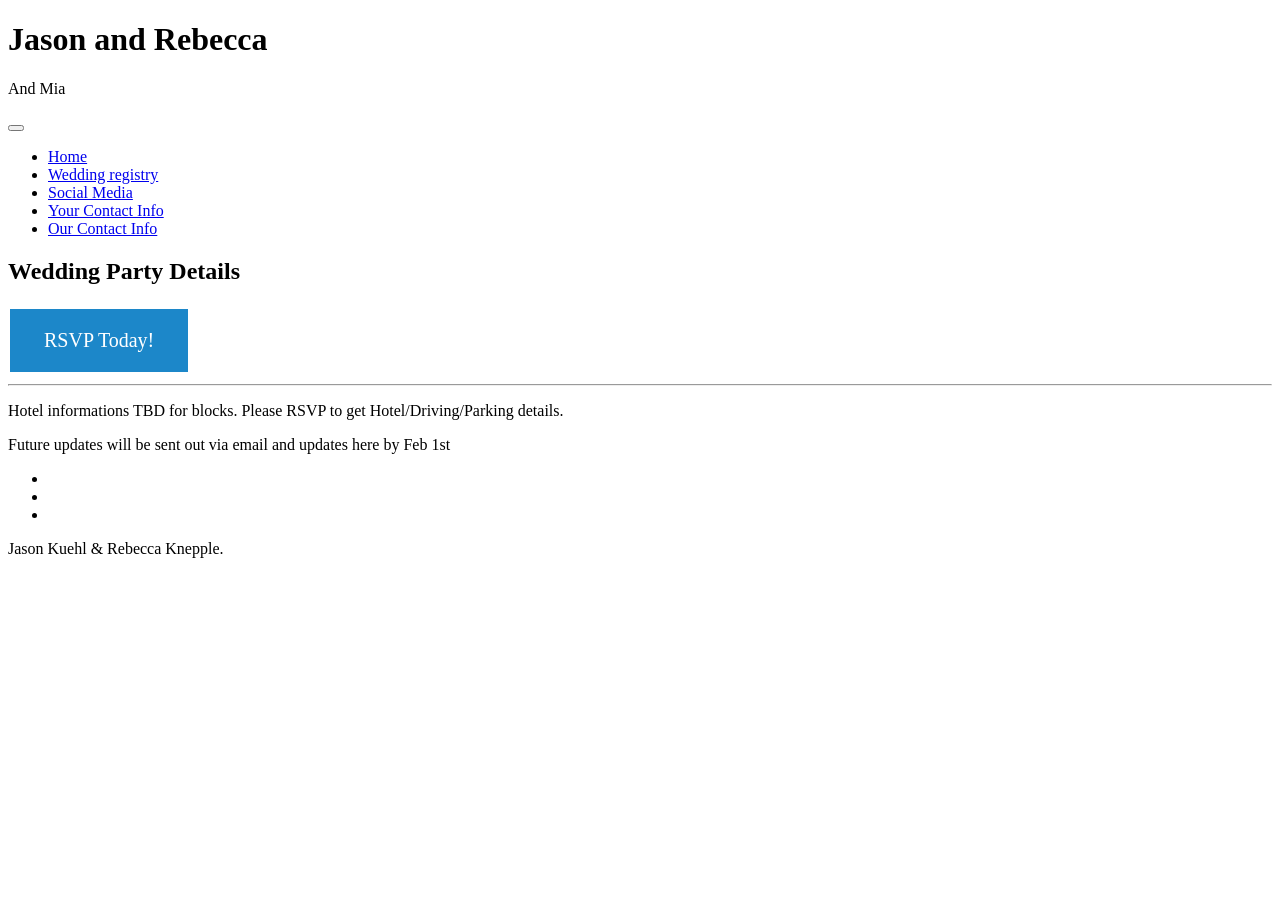
==== index.html @ 548aa4a1 "Add files via upload" ====
<!DOCTYPE html>
<html lang="en">

<head>
    <meta charset="UTF-8">
    <meta name="viewport" content="width=device-width, initial-scale=1.0">
    <meta http-equiv="X-UA-Compatible" content="ie=edge">
    <title>Diagoona HTML CSS Template</title>
    <link href="https://fonts.googleapis.com/css?family=Open+Sans:300,400" rel="stylesheet" /> <!-- https://fonts.google.com/ -->
    <link href="css/bootstrap.min.css" rel="stylesheet" /> <!-- https://getbootstrap.com/ -->
    <link href="fontawesome/css/all.min.css" rel="stylesheet" /> <!-- https://fontawesome.com/ -->
    <link href="css/templatemo-diagoona.css" rel="stylesheet" />

    <style>
        .button {
          background-color: #1c87c9;
          border: none;
          color: white;
          padding: 20px 34px;
          text-align: center;
          text-decoration: none;
          display: inline-block;
          font-size: 20px;
          margin: 4px 2px;
          cursor: pointer;
        }
      </style>

</head>

<body>
    <div class="tm-container">        
        <div>
            <div class="tm-row pt-4">
                <div class="tm-col-left">
                    <div class="tm-site-header media">
                        <i class="fas fa-umbrella-beach fa-3x mt-1 tm-logo"></i>
                        <div class="media-body">
                            <h1 class="tm-sitename text-uppercase">Jason and Rebecca</h1>
                            <p class="tm-slogon">And Mia</p>
                        </div>        
                    </div>
                </div>
                <div class="tm-col-right">
                    <nav class="navbar navbar-expand-lg" id="tm-main-nav">
                        <button class="navbar-toggler toggler-example mr-0 ml-auto" type="button" 
                            data-toggle="collapse" data-target="#navbar-nav" 
                            aria-controls="navbar-nav" aria-expanded="false" aria-label="Toggle navigation">
                            <span><i class="fas fa-bars"></i></span>
                        </button>
                        <div class="collapse navbar-collapse tm-nav" id="navbar-nav">
                            <ul class="navbar-nav text-uppercase">
                                <li class="nav-item active">
                                    <a class="nav-link tm-nav-link" href="index.html">Home</a>
                                </li>
                                <li class="nav-item">
                                    <a class="nav-link tm-nav-link" target="popup" href="https://www.myregistry.com/wedding-registry/rebecca-knepple-and-jason-kuehl-arlington-ma/2736909/giftlist?publicUrlName=knepple-kuehl">Wedding registry</a>
                                </li>
                                <li class="nav-item">
                                    <a class="nav-link tm-nav-link" href="social.html">Social Media</a>
                                </li>           
                                <li class="nav-item">
                                    <a class="nav-link tm-nav-link" href="your-contact.html">Your Contact Info</a>
                                </li>                  
                                <li class="nav-item">
                                    <a class="nav-link tm-nav-link" href="our-contact.html">Our Contact Info</a>
                                </li>
                            </ul>                            
                        </div>                        
                    </nav>
                </div>
            </div>
            
            <div class="tm-row">
                <div class="tm-col-left"></div>
                <main class="tm-col-right">
                    <section class="tm-content">
                        <h2 class="mb-5 tm-content-title">Wedding Party Details</h2>
                        <a href="https://www.w3docs.com/" target="popup" class="button">RSVP Today!</a> 
                        <hr class="mb-5">
                        <p class="mb-5">Hotel informations TBD for blocks. Please RSVP to get Hotel/Driving/Parking details.</p> 
                        <p class="mb-5">Future updates will be sent out via email and updates here by Feb 1st</p>
                    
                    </section>
                </main>
            </div>
        </div>        

        <div class="tm-row">
            <div class="tm-col-left text-center">            
                <ul class="tm-bg-controls-wrapper">
                    <li class="tm-bg-control active" data-id="0"></li>
                    <li class="tm-bg-control" data-id="1"></li>
                    <li class="tm-bg-control" data-id="2"></li>
                </ul>            
            </div>        
            <div class="tm-col-right tm-col-footer">
                <footer class="tm-site-footer text-right">
                    <p class="mb-0">Jason Kuehl & Rebecca Knepple. 
                </footer>
            </div>  
        </div>

        <!-- Diagonal background design -->
        <div class="tm-bg">
            <div class="tm-bg-left"></div>
            <div class="tm-bg-right"></div>
        </div>
    </div>

    <script src="js/jquery-3.4.1.min.js"></script>
    <script src="js/bootstrap.min.js"></script>
    <script src="js/jquery.backstretch.min.js"></script>
    <script src="js/templatemo-script.js"></script>
</body>
</html>
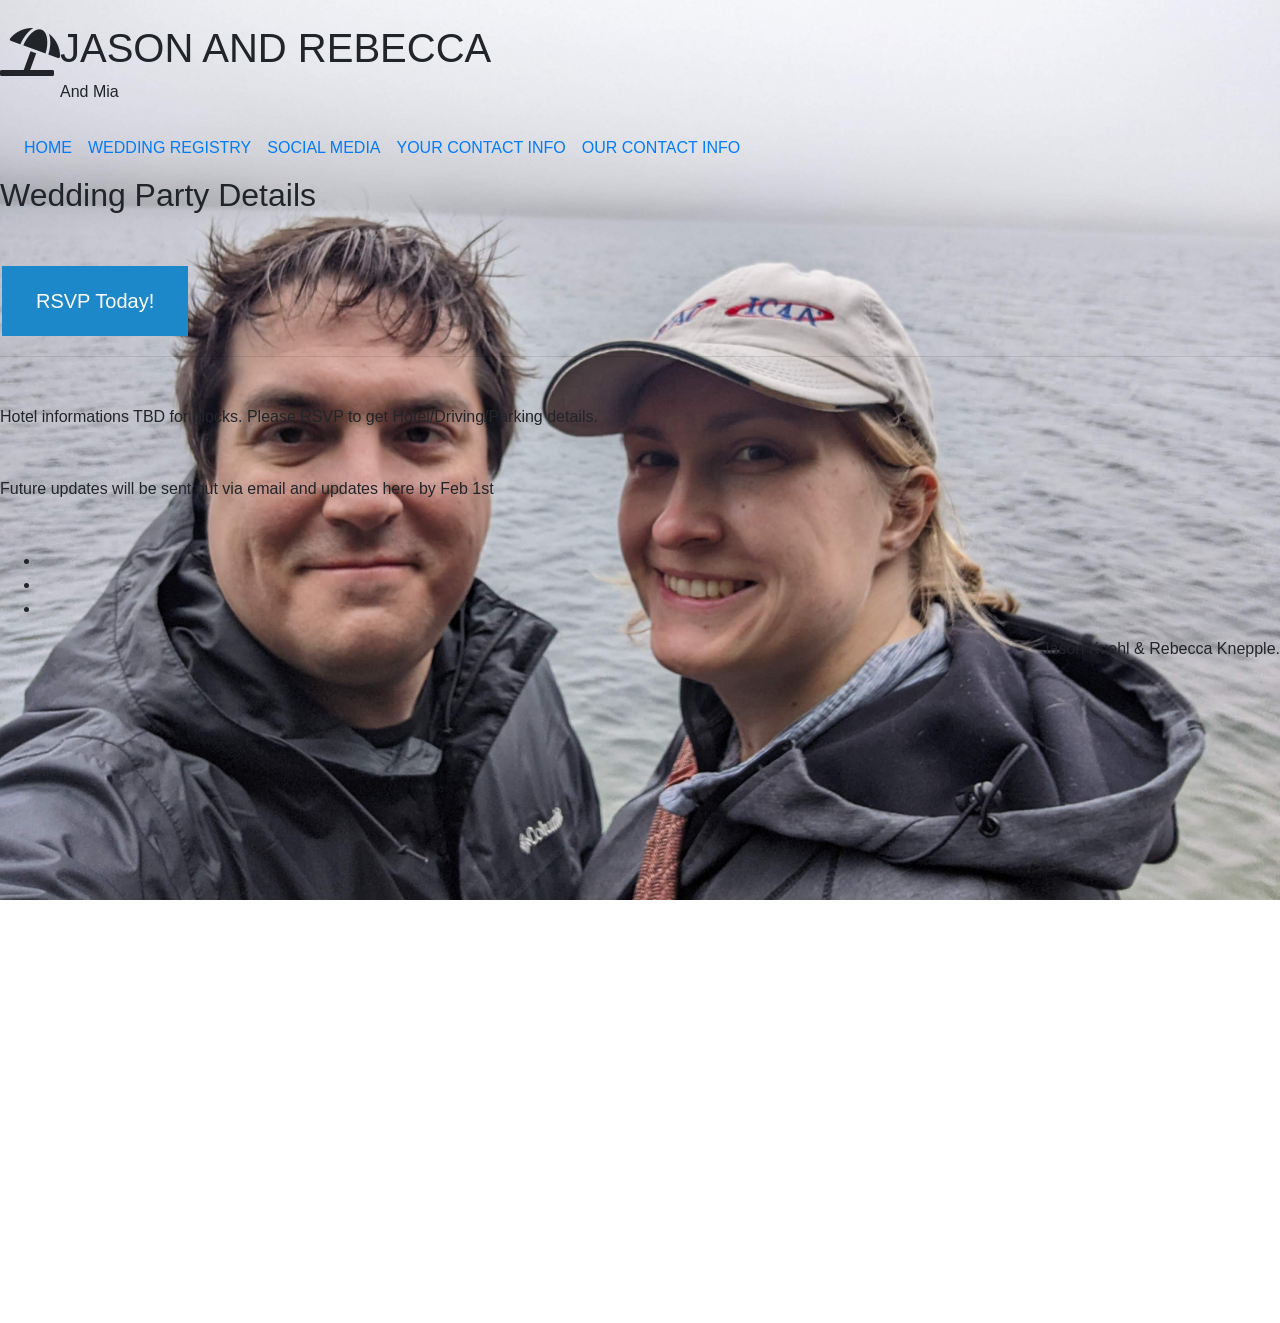
==== commit 2eb1a279: "url and page changes" ====
--- a/index.html
+++ b/index.html
@@ -5,7 +5,7 @@
     <meta charset="UTF-8">
     <meta name="viewport" content="width=device-width, initial-scale=1.0">
     <meta http-equiv="X-UA-Compatible" content="ie=edge">
-    <title>Diagoona HTML CSS Template</title>
+    <title>Jason And Rebecca</title>
     <link href="https://fonts.googleapis.com/css?family=Open+Sans:300,400" rel="stylesheet" /> <!-- https://fonts.google.com/ -->
     <link href="css/bootstrap.min.css" rel="stylesheet" /> <!-- https://getbootstrap.com/ -->
     <link href="fontawesome/css/all.min.css" rel="stylesheet" /> <!-- https://fontawesome.com/ -->
@@ -76,7 +76,7 @@
                 <main class="tm-col-right">
                     <section class="tm-content">
                         <h2 class="mb-5 tm-content-title">Wedding Party Details</h2>
-                        <a href="https://www.w3docs.com/" target="popup" class="button">RSVP Today!</a> 
+                        <a href="https://docs.google.com/forms/d/e/1FAIpQLSeLivFBm960AVgDYrWbFToaavuRGbZmEx4i_Gbi97y3g_apyw/viewform" target="popup" class="button">RSVP Today!</a> 
                         <hr class="mb-5">
                         <p class="mb-5">Hotel informations TBD for blocks. Please RSVP to get Hotel/Driving/Parking details.</p> 
                         <p class="mb-5">Future updates will be sent out via email and updates here by Feb 1st</p>
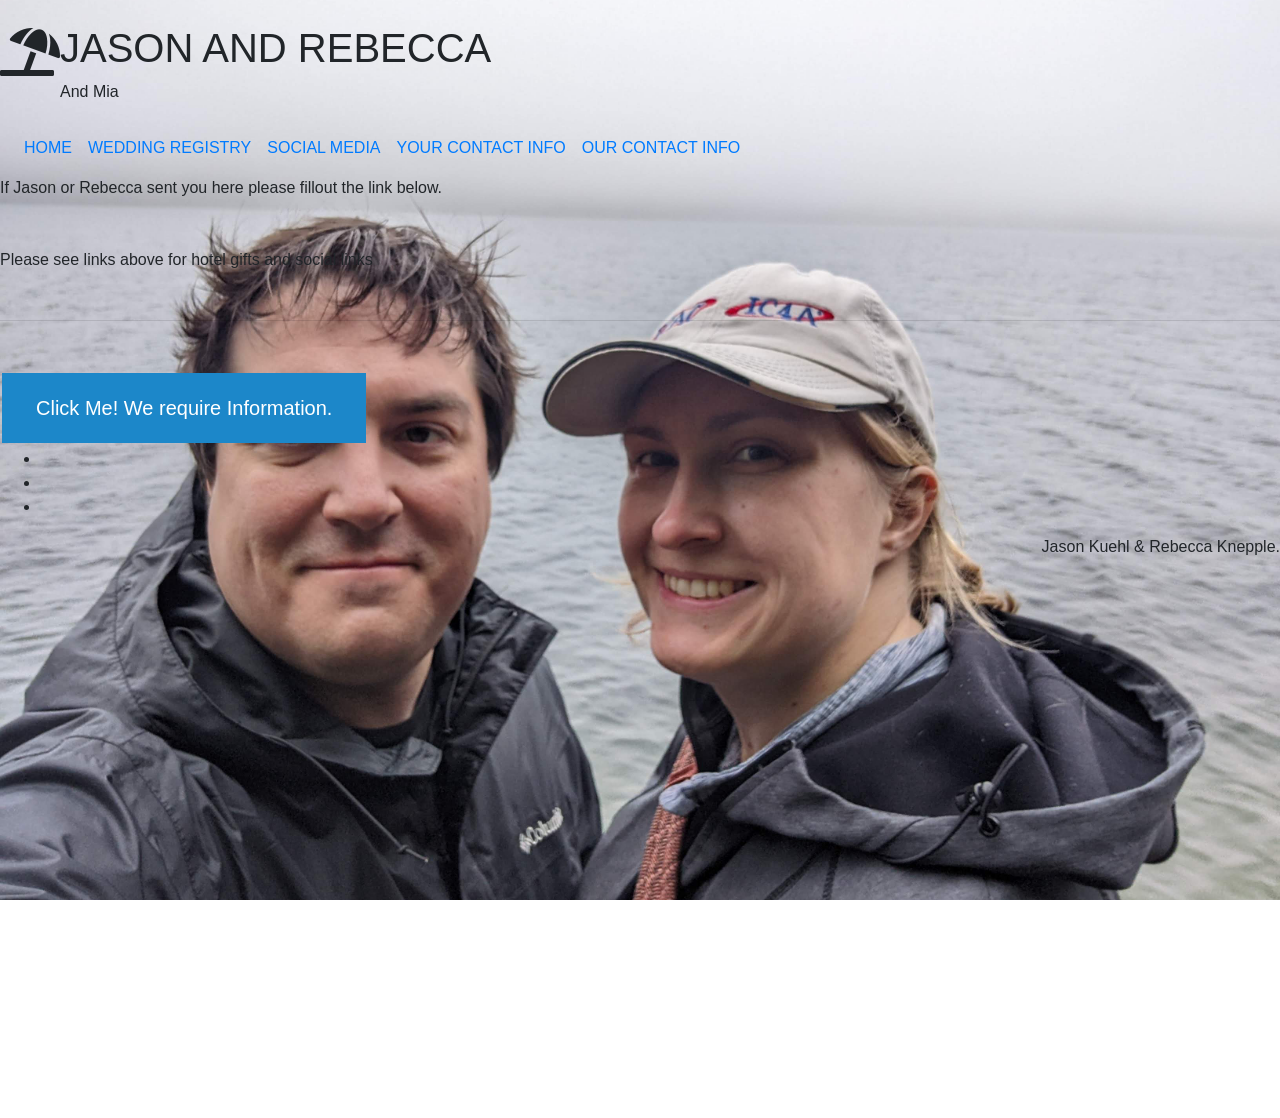
==== commit c9a6d402: "new update" ====
--- a/index.html
+++ b/index.html
@@ -75,12 +75,10 @@
                 <div class="tm-col-left"></div>
                 <main class="tm-col-right">
                     <section class="tm-content">
-                        <h2 class="mb-5 tm-content-title">Wedding Party Details</h2>
-                        <a href="https://docs.google.com/forms/d/e/1FAIpQLSeLivFBm960AVgDYrWbFToaavuRGbZmEx4i_Gbi97y3g_apyw/viewform" target="popup" class="button">RSVP Today!</a> 
+                        <p class="mb-5">If Jason or Rebecca sent you here please fillout the link below.</p> 
+                        <p class="mb-5">Please see links above for hotel gifts and social links</p>
                         <hr class="mb-5">
-                        <p class="mb-5">Hotel informations TBD for blocks. Please RSVP to get Hotel/Driving/Parking details.</p> 
-                        <p class="mb-5">Future updates will be sent out via email and updates here by Feb 1st</p>
-                    
+                        <a href="https://docs.google.com/forms/d/e/1FAIpQLSeLivFBm960AVgDYrWbFToaavuRGbZmEx4i_Gbi97y3g_apyw/viewform" target="popup" class="button">Click Me! We require Information.</a> 
                     </section>
                 </main>
             </div>
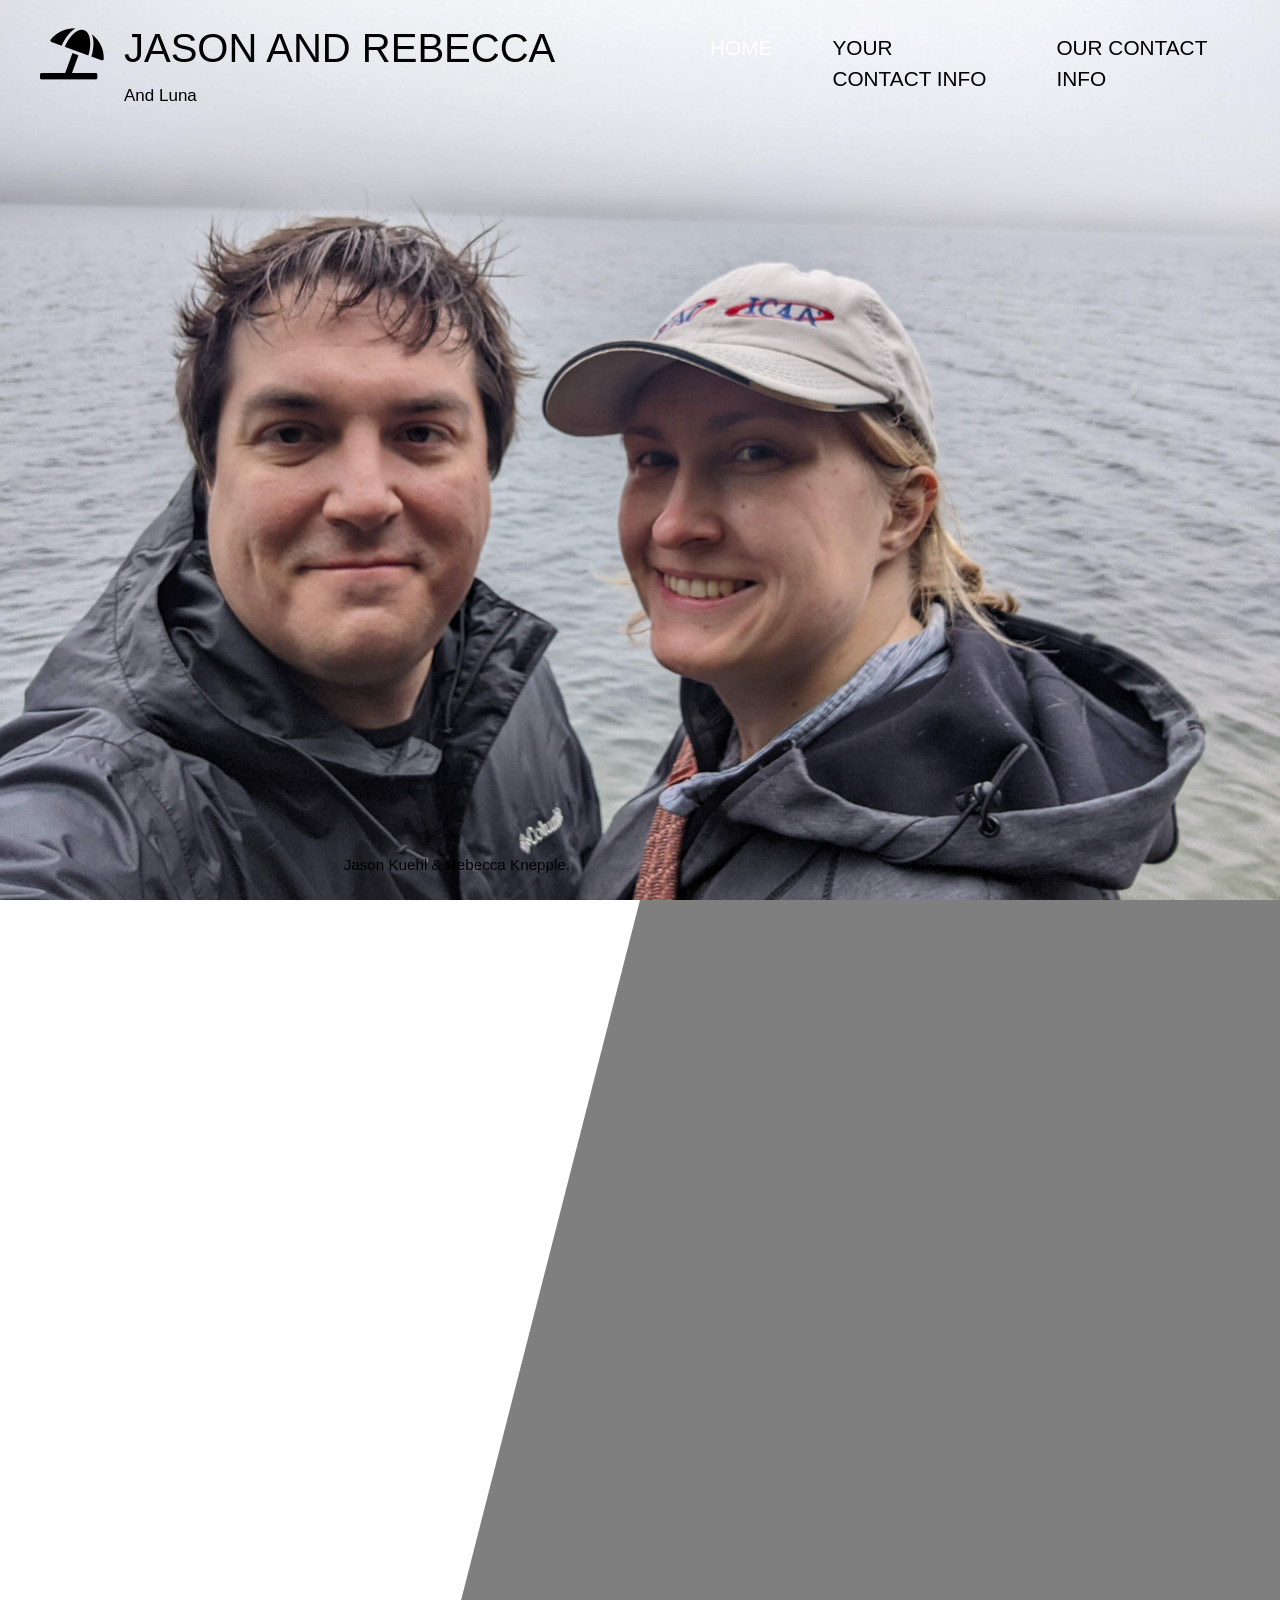
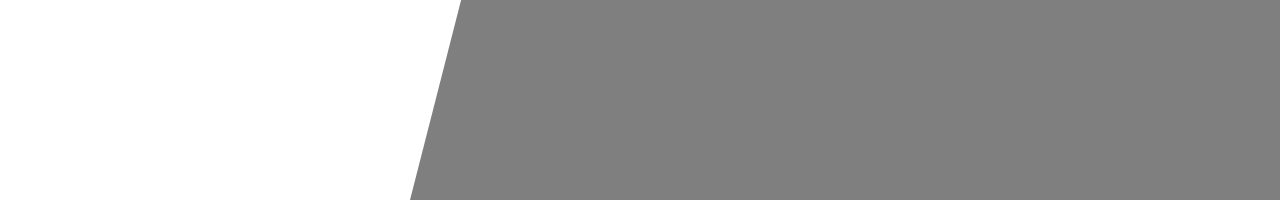
==== commit c9cc22c1: "website updates" ====
--- a/index.html
+++ b/index.html
@@ -37,27 +37,15 @@
                         <i class="fas fa-umbrella-beach fa-3x mt-1 tm-logo"></i>
                         <div class="media-body">
                             <h1 class="tm-sitename text-uppercase">Jason and Rebecca</h1>
-                            <p class="tm-slogon">And Mia</p>
+                            <p class="tm-slogon">And Luna</p>
                         </div>        
                     </div>
                 </div>
                 <div class="tm-col-right">
                     <nav class="navbar navbar-expand-lg" id="tm-main-nav">
-                        <button class="navbar-toggler toggler-example mr-0 ml-auto" type="button" 
-                            data-toggle="collapse" data-target="#navbar-nav" 
-                            aria-controls="navbar-nav" aria-expanded="false" aria-label="Toggle navigation">
-                            <span><i class="fas fa-bars"></i></span>
-                        </button>
-                        <div class="collapse navbar-collapse tm-nav" id="navbar-nav">
                             <ul class="navbar-nav text-uppercase">
                                 <li class="nav-item active">
                                     <a class="nav-link tm-nav-link" href="index.html">Home</a>
-                                </li>
-                                <li class="nav-item">
-                                    <a class="nav-link tm-nav-link" target="popup" href="https://www.myregistry.com/wedding-registry/rebecca-knepple-and-jason-kuehl-arlington-ma/2736909/giftlist?publicUrlName=knepple-kuehl">Wedding registry</a>
-                                </li>
-                                <li class="nav-item">
-                                    <a class="nav-link tm-nav-link" href="social.html">Social Media</a>
                                 </li>           
                                 <li class="nav-item">
                                     <a class="nav-link tm-nav-link" href="your-contact.html">Your Contact Info</a>
@@ -69,29 +57,9 @@
                         </div>                        
                     </nav>
                 </div>
-            </div>
-            
-            <div class="tm-row">
-                <div class="tm-col-left"></div>
-                <main class="tm-col-right">
-                    <section class="tm-content">
-                        <p class="mb-5">If Jason or Rebecca sent you here please fillout the link below.</p> 
-                        <p class="mb-5">Please see links above for hotel gifts and social links</p>
-                        <hr class="mb-5">
-                        <a href="https://docs.google.com/forms/d/e/1FAIpQLSeLivFBm960AVgDYrWbFToaavuRGbZmEx4i_Gbi97y3g_apyw/viewform" target="popup" class="button">Click Me! We require Information.</a> 
-                    </section>
-                </main>
-            </div>
-        </div>        
-
+            </div>    
         <div class="tm-row">
-            <div class="tm-col-left text-center">            
-                <ul class="tm-bg-controls-wrapper">
-                    <li class="tm-bg-control active" data-id="0"></li>
-                    <li class="tm-bg-control" data-id="1"></li>
-                    <li class="tm-bg-control" data-id="2"></li>
-                </ul>            
-            </div>        
+         </div>        
             <div class="tm-col-right tm-col-footer">
                 <footer class="tm-site-footer text-right">
                     <p class="mb-0">Jason Kuehl & Rebecca Knepple. 
--- a/css/templatemo-diagoona.css
+++ b/css/templatemo-diagoona.css
@@ -0,0 +1,338 @@
+/*
+
+TemplateMo 550 Diagoona
+
+https://templatemo.com/tm-550-diagoona
+
+*/
+
+body {
+    font-family: 'Open Sans', Arial, sans-serif;
+    font-size: 17px;
+    font-weight: 300;
+    overflow-x: hidden;
+    color: rgb(0, 0, 0);
+}
+
+a { 
+    transition: all 0.3s ease; 
+    text-decoration: none;
+}
+
+ul { padding: 0; }
+a:hover { text-decoration: none; }
+button:focus { outline: none; }
+p { line-height: 1.9; }
+.tm-logo { margin-right: 20px; }
+.tm-slogan { font-size: 0.8rem; }
+
+/* Navigation */
+.navbar-toggler {
+    padding: 8px 15px;
+    border: 0;
+    border-radius: 0;
+    transform: skewX(-15deg);
+    color: rgb(0, 0, 0);    
+}
+
+.navbar-toggler i { transform: skewX(15deg); }
+
+.navbar-expand-lg {
+    padding-left: 0;
+    padding-right: 0;
+}
+
+.navbar-expand-lg .navbar-nav .nav-link { padding: 0; }
+
+.navbar-expand-lg .navbar-nav .tm-nav-link {
+    font-size: 1.3rem;
+    font-weight: 400;
+    color: rgb(0, 0, 0);    
+    padding-bottom: 30px;    
+}
+
+.nav-item { margin-right: 60px; }
+
+.nav-item:last-child { margin-right: 0; }
+
+.nav-item.active .tm-nav-link,
+.nav-item:hover .tm-nav-link {
+    color: rgb(255, 255, 255);
+}
+
+/* Page Background */
+.tm-bg {
+    position: absolute;
+    left: 0;
+    right: 0;
+    width: 100%;
+    height: 100%;
+    display: flex;
+    z-index: -1000;
+}
+
+.tm-bg-left,
+.tm-bg-right {
+    position: relative;
+    width: 50%;
+    height: 100%;
+}
+
+.tm-bg-right { background-color: rgba(0,0,0,0.5); }
+
+.tm-bg-left {
+    border-right: 230px solid rgba(0,0,0,0.5);
+    border-top: 100vh solid transparent;
+}
+
+.tm-bg-controls-wrapper {
+    display: inline-block;
+    margin-left: -150px;
+}
+
+.tm-bg-control {
+    display: inline-block;
+    width: 14px;
+    height: 14px;
+    background-color: rgba(255,255,255,0.5);
+    margin: 6px;
+    cursor: pointer;
+}
+
+.tm-bg-control.active,
+.tm-bg-control:hover {
+    background-color: white;
+}
+
+.tm-container {
+    width: 100%;
+    height: 100%;
+    min-height: 100vh;
+    position: relative;
+    display: flex;
+    flex-direction: column;
+    justify-content: space-between;  
+}
+
+.tm-row { display: flex; }
+
+.tm-col-left {
+    width: 50%;
+    height: 100%;
+    padding-left: 40px;  
+    padding-right: 40px;
+}
+
+.tm-col-right {
+    width: 50%;
+    height: 100%;
+    padding-left: 70px;
+    padding-right: 70px;
+}
+
+.tm-content {
+    max-width: 660px;
+    margin-top: 50px;
+    padding-right: 20px;
+}
+
+.tm-about { max-width: 525px; }
+
+::-webkit-scrollbar {
+    -webkit-appearance: none;
+    width: 10px;
+}
+  
+::-webkit-scrollbar-thumb {
+    border-radius: 5px;
+    background-color: rgba(255,255,255,.8);
+    box-shadow: 0 0 1px rgba(255,255,255,.8);
+}
+
+.tm-content-title { font-size: 1.5rem; }
+hr { border-top: 1px solid white; }
+
+.btn {
+    padding: 10px 25px;
+    border-radius: 0;
+}
+
+.btn-big {
+    padding: 9px 40px;
+    font-size: 1.2rem;;
+}
+
+.btn-primary {
+    background-color: white;
+    color: black;
+    border: 0;
+}
+
+.btn-primary:hover {
+    background-color: #9CC;
+    color: black;
+}
+
+.tm-site-footer {
+    padding: 40px 0 20px;
+    max-width: 660px;
+    font-size: 0.95rem;
+}
+
+.tm-col-footer { padding-left: 0; }
+.tm-text-link { color: white; }
+
+.tm-text-link:hover,
+.tm-text-link:focus {
+    color: #9CC;
+}
+
+/* Service */ 
+.tm-service-text { max-width: 365px; }
+.tm-service-img { margin-right: 25px; }
+.tm-service-img-r { margin-left: 25px; }
+
+/* Contact */
+.form-control,
+textarea {    
+    color: white;
+    background-color: transparent;
+    background-clip: padding-box;
+    border: none;
+    border-bottom: 1px solid #999A9B;
+    border-radius: 0;
+    transition: border-color 0.15s ease-in-out, box-shadow 0.15s ease-in-out;
+    padding: 10px 0;
+    font-family: 'Open Sans', Arial, sans-serif;
+    font-size: 1rem;
+    font-weight: 400;
+    line-height: 1.5;
+}
+
+.form-control:focus {
+    color: white;
+    background-color: transparent;    
+    box-shadow: none;
+    border-color: #9CC;
+    outline: none;
+}
+
+.mb-85 { margin-bottom: 85px; }
+.tm-contact-main { max-width: 690px; }
+
+.tm-contact {
+    max-width: 420px;
+    margin-left: auto;
+    margin-right: auto;
+}
+
+.form-control::-webkit-input-placeholder { color: white; } /* Edge */  
+.form-control:-ms-input-placeholder { color: white; } /* Internet Explorer 10-11 */  
+.form-control::placeholder { color: white; }
+
+@media (max-width: 1200px) {
+    .nav-item { margin-right: 30px; }
+
+    .tm-page-right {
+        padding-left: 30px;
+        padding-right: 30px;
+    }
+}
+
+@media (max-width: 992px) {    
+    .tm-nav {
+        position: absolute;
+        background: rgba(0, 0, 0, 0.8);
+        color: white;
+        top: 44px;
+        right: 4px;
+    }
+
+    .navbar-expand-lg .navbar-nav .tm-nav-link {
+        color: white;
+        font-size: 1.1rem;
+        padding: 13px 20px;
+    }
+
+    .nav-item { margin-right: 0; }
+
+    .nav-item.active .tm-nav-link,
+    .nav-item:hover .tm-nav-link {
+        color: rgb(255, 255, 255);
+    }
+
+    .tm-content { margin-top: 20px; }
+    .tm-site-footer { padding-top: 40px; }
+    .tm-col-left { width: 40%; }
+
+    .tm-col-right {
+        width: 60%;
+        padding-left: 100px;
+        padding-right: 30px;
+    }
+    
+    .tm-col-footer { padding-left: 0; }
+}
+
+@media (max-width: 768px) {
+    .tm-row { flex-direction: column; }
+
+    .tm-col-left,
+    .tm-col-right,
+    .tm-bg-left,
+    .tm-bg-right {
+        width: 100%;
+    }
+
+    #tm-main-nav {
+        position: fixed;
+        top: 50px;
+        right: 40px;
+        padding-bottom: 0;
+    }  
+    
+    .tm-bg { flex-direction: column; }
+
+    .tm-bg-left {
+        height: 200px;        
+        border-bottom: 50px solid rgba(0,0,0,0.5);
+        border-right: 0;
+        border-top: 0;
+    }
+
+    .tm-bg-right { height: calc(100% - 200px); }
+
+    .tm-bg-controls-wrapper {
+        margin-left: 0;
+        margin-top: 50px;
+    }
+
+    .tm-content {
+        max-height: none;
+        margin-top: 40px;
+    }
+
+    .tm-col-right {
+        padding-top: 40px;
+        padding-left: 30px;
+    }
+
+    .tm-col-footer {
+        padding-left: 10px;
+        padding-right: 10px;
+    }
+}
+
+@media (max-width: 460px) {
+    .tm-logo { margin-right: 15px; }
+    .tm-sitename { font-size: 1.8rem; }
+    .tm-slogon { font-size: 0.8rem; }
+}
+
+@media (max-width: 450px), (min-width: 768px) and (max-width: 830px), (min-width: 992px) and (max-width: 1040px) {
+    .tm-service-media { flex-direction: column; }
+    .tm-service-media-img-l { flex-direction: column-reverse; }
+    .tm-service-text { margin-top: 20px; }
+    .tm-service-img { margin-right: 0; }
+    .tm-service-img-r { margin-left: 0; }
+}
